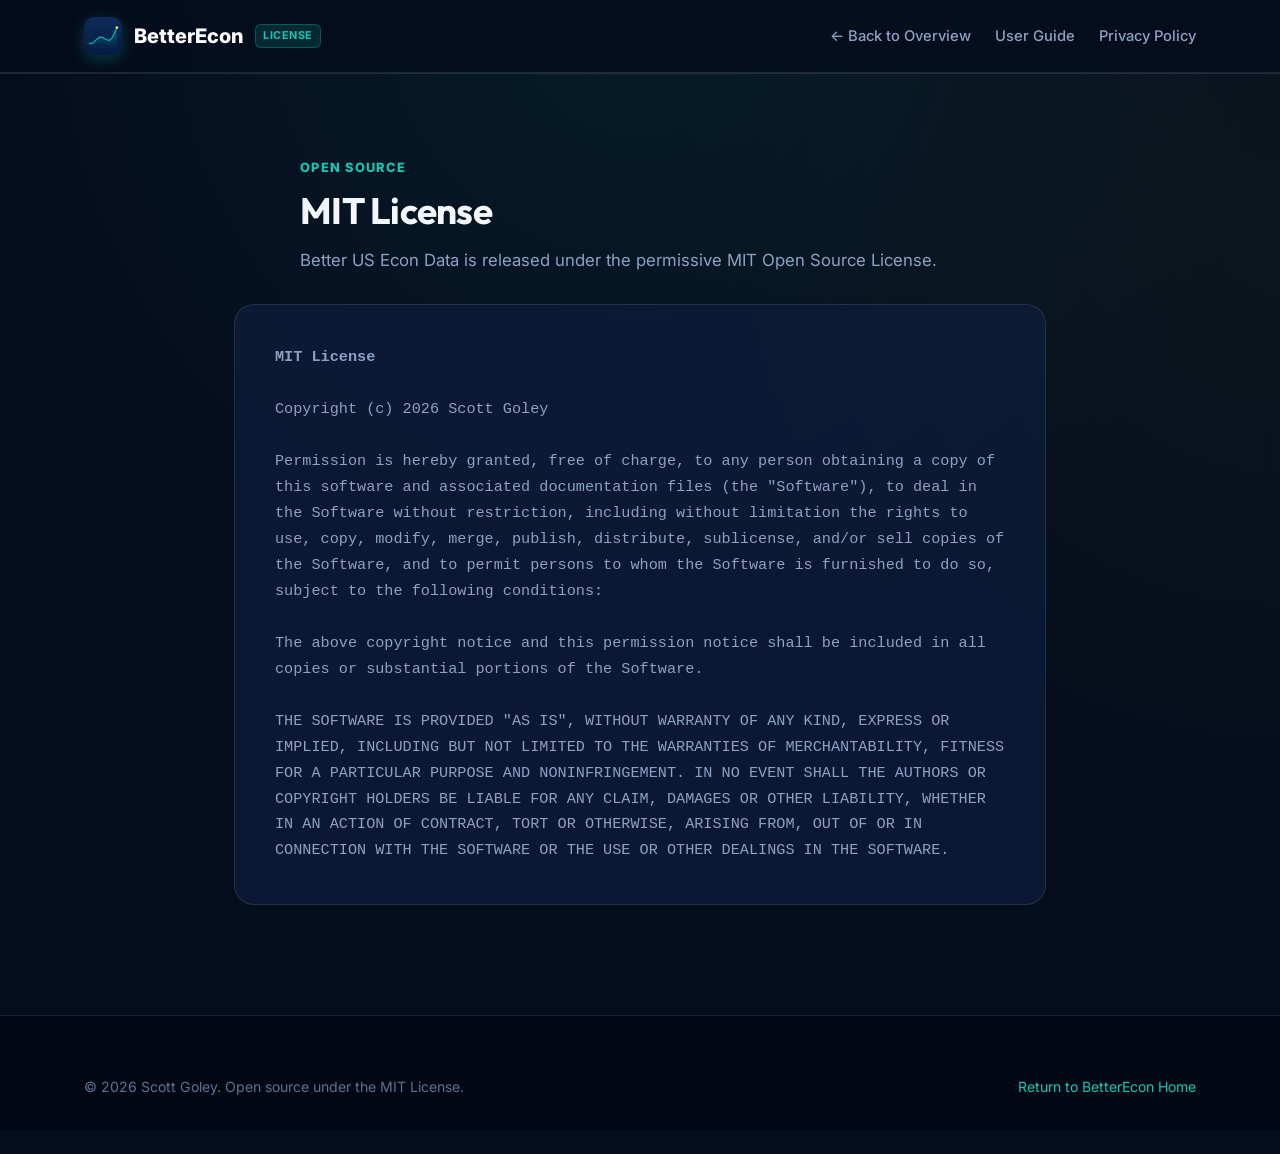
==== docs/license.html @ 9e7c8ab2 "feat: rebrand to Better US Econ Data, BYOK Keychain, App Store assets & GitHub Pages portal - Rebran" ====
<!DOCTYPE html>
<html lang="en">
<head>
  <meta charset="UTF-8">
  <meta name="viewport" content="width=device-width, initial-scale=1.0">
  <title>MIT License — Better US Econ Data (BetterEcon)</title>
  <meta name="description" content="Open-source MIT License for Better US Econ Data (BetterEcon).">
  <link rel="icon" type="image/png" href="assets/app-icon.png">
  <link rel="preconnect" href="https://fonts.googleapis.com">
  <link rel="preconnect" href="https://fonts.gstatic.com" crossorigin>
  <link href="https://fonts.googleapis.com/css2?family=Inter:wght@400;500;600;700&family=Outfit:wght@600;700;800&display=swap" rel="stylesheet">
  <link rel="stylesheet" href="style.css">
</head>
<body>
  <header class="site-header">
    <div class="container nav-wrapper">
      <a href="index.html" class="nav-brand">
        <img src="assets/app-icon.png" alt="BetterEcon Icon" class="brand-icon">
        <span>BetterEcon</span>
        <span class="brand-badge">License</span>
      </a>
      <nav>
        <ul class="nav-links">
          <li><a href="index.html">← Back to Overview</a></li>
          <li><a href="index.html#guide">User Guide</a></li>
          <li><a href="privacy.html">Privacy Policy</a></li>
        </ul>
      </nav>
    </div>
  </header>

  <main class="section">
    <div class="container" style="max-width: 860px;">
      <div class="section-header" style="text-align: left; margin-bottom: 30px;">
        <span class="section-tag">Open Source</span>
        <h1 class="section-title">MIT License</h1>
        <p class="section-subtitle">Better US Econ Data is released under the permissive MIT Open Source License.</p>
      </div>

      <div class="legal-box" style="font-family: ui-monospace, SFMono-Regular, Menlo, Monaco, Consolas, monospace; font-size: 0.92rem; line-height: 1.8;">
        <p><strong>MIT License</strong></p>
        <br>
        <p>Copyright (c) 2026 Scott Goley</p>
        <br>
        <p>Permission is hereby granted, free of charge, to any person obtaining a copy of this software and associated documentation files (the "Software"), to deal in the Software without restriction, including without limitation the rights to use, copy, modify, merge, publish, distribute, sublicense, and/or sell copies of the Software, and to permit persons to whom the Software is furnished to do so, subject to the following conditions:</p>
        <br>
        <p>The above copyright notice and this permission notice shall be included in all copies or substantial portions of the Software.</p>
        <br>
        <p>THE SOFTWARE IS PROVIDED "AS IS", WITHOUT WARRANTY OF ANY KIND, EXPRESS OR IMPLIED, INCLUDING BUT NOT LIMITED TO THE WARRANTIES OF MERCHANTABILITY, FITNESS FOR A PARTICULAR PURPOSE AND NONINFRINGEMENT. IN NO EVENT SHALL THE AUTHORS OR COPYRIGHT HOLDERS BE LIABLE FOR ANY CLAIM, DAMAGES OR OTHER LIABILITY, WHETHER IN AN ACTION OF CONTRACT, TORT OR OTHERWISE, ARISING FROM, OUT OF OR IN CONNECTION WITH THE SOFTWARE OR THE USE OR OTHER DEALINGS IN THE SOFTWARE.</p>
      </div>
    </div>
  </main>

  <footer class="site-footer">
    <div class="container footer-bottom" style="border-top: none; padding-top: 0;">
      <div>&copy; 2026 Scott Goley. Open source under the MIT License.</div>
      <a href="index.html">Return to BetterEcon Home</a>
    </div>
  </footer>
</body>
</html>
---- docs/style.css ----
:root {
  --bg-deep: #050d1d;
  --bg-navy: #08152e;
  --bg-surface: #0d1e40;
  --card-bg: rgba(14, 28, 59, 0.75);
  --card-border: rgba(255, 255, 255, 0.1);
  --card-border-hover: rgba(18, 199, 179, 0.4);
  
  --cyan: #12c7b3;
  --cyan-glow: rgba(18, 199, 179, 0.25);
  --lime: #c7e01f;
  --lime-glow: rgba(199, 224, 31, 0.2);
  --coral: #ff6661;
  --gold: #ffba4a;
  
  --text-main: #f3f7fd;
  --text-muted: #8ba2c4;
  --text-dim: #5c7295;
  
  --radius-sm: 8px;
  --radius-md: 14px;
  --radius-lg: 20px;
  --radius-xl: 28px;
  
  --transition: all 0.25s cubic-bezier(0.16, 1, 0.3, 1);
}

* {
  box-sizing: border-box;
  margin: 0;
  padding: 0;
}

html {
  scroll-behavior: smooth;
  font-family: 'Inter', -apple-system, BlinkMacSystemFont, "Segoe UI", Roboto, sans-serif;
  background-color: var(--bg-deep);
  color: var(--text-main);
  line-height: 1.6;
}

body {
  overflow-x: hidden;
  background: radial-gradient(circle at 50% 0%, rgba(18, 199, 179, 0.08), transparent 50%),
              radial-gradient(circle at 100% 20%, rgba(199, 224, 31, 0.04), transparent 40%),
              var(--bg-deep);
  min-height: 100vh;
}

h1, h2, h3, h4, .brand-title {
  font-family: 'Outfit', sans-serif;
  letter-spacing: -0.02em;
  font-weight: 700;
}

a {
  color: var(--cyan);
  text-decoration: none;
  transition: var(--transition);
}

a:hover {
  color: #3fe2ce;
}

.container {
  max-width: 1160px;
  margin: 0 auto;
  padding: 0 24px;
}

/* Header & Nav */
.site-header {
  position: sticky;
  top: 0;
  z-index: 1000;
  backdrop-filter: blur(18px);
  -webkit-backdrop-filter: blur(18px);
  background: rgba(5, 13, 29, 0.82);
  border-bottom: 1px solid var(--card-border);
}

.nav-wrapper {
  display: flex;
  align-items: center;
  justify-content: space-between;
  height: 72px;
}

.nav-brand {
  display: flex;
  align-items: center;
  gap: 12px;
  font-weight: 800;
  font-size: 1.25rem;
  color: #fff;
  text-decoration: none;
}

.brand-icon {
  width: 38px;
  height: 38px;
  border-radius: 10px;
  box-shadow: 0 4px 14px var(--cyan-glow);
}

.brand-badge {
  font-size: 0.68rem;
  font-weight: 700;
  background: rgba(18, 199, 179, 0.15);
  color: var(--cyan);
  padding: 2px 7px;
  border-radius: 6px;
  border: 1px solid rgba(18, 199, 179, 0.3);
  text-transform: uppercase;
  letter-spacing: 0.05em;
}

.nav-links {
  display: flex;
  align-items: center;
  gap: 24px;
  list-style: none;
}

.nav-links a {
  color: var(--text-muted);
  font-size: 0.92rem;
  font-weight: 500;
  padding: 6px 0;
}

.nav-links a:hover {
  color: #fff;
}

.github-btn {
  display: inline-flex;
  align-items: center;
  gap: 8px;
  background: rgba(255, 255, 255, 0.08);
  border: 1px solid var(--card-border);
  color: #fff;
  padding: 8px 16px;
  border-radius: 20px;
  font-size: 0.85rem;
  font-weight: 600;
}

.github-btn:hover {
  background: rgba(255, 255, 255, 0.15);
  color: #fff;
  border-color: rgba(255, 255, 255, 0.25);
}

/* Hero Section */
.hero {
  padding: 90px 0 60px;
  position: relative;
}

.hero-grid {
  display: grid;
  grid-template-columns: 1.15fr 0.85fr;
  gap: 48px;
  align-items: center;
}

.hero-pill {
  display: inline-flex;
  align-items: center;
  gap: 8px;
  padding: 6px 14px;
  background: rgba(199, 224, 31, 0.12);
  border: 1px solid rgba(199, 224, 31, 0.25);
  border-radius: 30px;
  color: var(--lime);
  font-size: 0.82rem;
  font-weight: 700;
  letter-spacing: 0.04em;
  margin-bottom: 24px;
}

.pulse-dot {
  width: 8px;
  height: 8px;
  border-radius: 50%;
  background: var(--lime);
  box-shadow: 0 0 10px var(--lime);
  animation: pulse 2s infinite;
}

@keyframes pulse {
  0% { transform: scale(0.95); opacity: 0.8; }
  50% { transform: scale(1.25); opacity: 1; }
  100% { transform: scale(0.95); opacity: 0.8; }
}

.hero h1 {
  font-size: 3.4rem;
  line-height: 1.08;
  margin-bottom: 20px;
  color: #fff;
}

.hero-gradient {
  background: linear-gradient(135deg, #fff 30%, var(--cyan) 90%);
  -webkit-background-clip: text;
  -webkit-text-fill-color: transparent;
}

.hero-desc {
  font-size: 1.15rem;
  color: var(--text-muted);
  line-height: 1.6;
  margin-bottom: 32px;
  max-width: 540px;
}

.hero-cta-group {
  display: flex;
  flex-wrap: wrap;
  gap: 14px;
  margin-bottom: 40px;
}

.btn-primary {
  display: inline-flex;
  align-items: center;
  gap: 8px;
  background: var(--cyan);
  color: var(--bg-deep);
  padding: 13px 24px;
  border-radius: var(--radius-md);
  font-weight: 700;
  font-size: 0.95rem;
  box-shadow: 0 4px 20px var(--cyan-glow);
  transition: var(--transition);
}

.btn-primary:hover {
  background: #25dfcb;
  transform: translateY(-2px);
  color: var(--bg-deep);
}

.btn-secondary {
  display: inline-flex;
  align-items: center;
  gap: 8px;
  background: rgba(255, 255, 255, 0.06);
  color: #fff;
  border: 1px solid var(--card-border);
  padding: 13px 22px;
  border-radius: var(--radius-md);
  font-weight: 600;
  font-size: 0.95rem;
  transition: var(--transition);
}

.btn-secondary:hover {
  background: rgba(255, 255, 255, 0.12);
  border-color: rgba(255, 255, 255, 0.25);
  color: #fff;
}

.hero-badges {
  display: flex;
  gap: 20px;
  color: var(--text-dim);
  font-size: 0.85rem;
  font-weight: 500;
}

.hero-badge-item {
  display: flex;
  align-items: center;
  gap: 6px;
}

.hero-badge-item svg {
  color: var(--cyan);
}

/* Phone Mockup Frame */
.device-mockup {
  background: var(--bg-navy);
  border: 2px solid rgba(255, 255, 255, 0.14);
  border-radius: 40px;
  padding: 14px;
  box-shadow: 0 25px 60px rgba(0, 0, 0, 0.6), 0 0 40px rgba(18, 199, 179, 0.1);
  position: relative;
  max-width: 360px;
  margin: 0 auto;
}

.device-screen {
  background: #07132a;
  border-radius: 28px;
  overflow: hidden;
  padding: 18px 16px;
  color: #fff;
}

.mockup-header {
  display: flex;
  justify-content: space-between;
  align-items: center;
  margin-bottom: 14px;
}

.mockup-label {
  font-size: 0.68rem;
  font-weight: 800;
  letter-spacing: 0.1em;
  color: var(--text-dim);
}

.mockup-title {
  font-size: 1.3rem;
  font-weight: 800;
}

.mockup-status-pill {
  font-size: 0.72rem;
  font-weight: 700;
  padding: 3px 8px;
  border-radius: 12px;
  background: rgba(199, 224, 31, 0.15);
  color: var(--lime);
  display: flex;
  align-items: center;
  gap: 5px;
}

/* Hero Spotlight Card inside Mockup */
.spotlight-card {
  background: rgba(14, 28, 59, 0.9);
  border: 1.5px solid rgba(18, 199, 179, 0.4);
  border-radius: var(--radius-md);
  padding: 14px;
  margin-bottom: 12px;
}

.spotlight-header {
  display: flex;
  justify-content: space-between;
  font-size: 0.72rem;
  font-weight: 800;
  color: var(--lime);
  margin-bottom: 4px;
}

.spotlight-value {
  font-size: 1.8rem;
  font-weight: 800;
  color: var(--cyan);
}

.spotlight-delta {
  font-size: 0.72rem;
  font-weight: 700;
  color: var(--lime);
}

.mockup-chart-svg {
  width: 100%;
  height: 65px;
  margin: 8px 0;
}

/* Watchlist Stack inside Mockup */
.mockup-card-grid {
  display: grid;
  grid-template-columns: 1fr 1fr;
  gap: 8px;
}

.mockup-card {
  background: #ffffff;
  color: #07132a;
  padding: 10px;
  border-radius: 12px;
}

.mockup-card-id {
  font-size: 0.68rem;
  font-weight: 800;
  color: #0e2752;
}

.mockup-card-val {
  font-size: 1.05rem;
  font-weight: 800;
  margin: 2px 0;
}

.mockup-card-delta {
  font-size: 0.65rem;
  font-weight: 700;
  color: #15803d;
}

/* Sections */
.section {
  padding: 80px 0;
  border-top: 1px solid var(--card-border);
}

.section-header {
  text-align: center;
  max-width: 680px;
  margin: 0 auto 50px;
}

.section-tag {
  display: inline-block;
  color: var(--cyan);
  font-size: 0.8rem;
  font-weight: 800;
  letter-spacing: 0.1em;
  text-transform: uppercase;
  margin-bottom: 12px;
}

.section-title {
  font-size: 2.3rem;
  line-height: 1.15;
  margin-bottom: 14px;
}

.section-subtitle {
  color: var(--text-muted);
  font-size: 1.05rem;
}

/* Grid & Cards */
.feature-grid {
  display: grid;
  grid-template-columns: repeat(3, 1fr);
  gap: 24px;
}

.feature-card {
  background: var(--card-bg);
  border: 1px solid var(--card-border);
  border-radius: var(--radius-lg);
  padding: 30px;
  transition: var(--transition);
}

.feature-card:hover {
  border-color: var(--card-border-hover);
  transform: translateY(-4px);
  box-shadow: 0 16px 36px rgba(0, 0, 0, 0.35);
}

.feature-icon-wrapper {
  width: 48px;
  height: 48px;
  border-radius: 12px;
  background: rgba(18, 199, 179, 0.12);
  color: var(--cyan);
  display: flex;
  align-items: center;
  justify-content: center;
  margin-bottom: 20px;
}

.feature-card h3 {
  font-size: 1.25rem;
  margin-bottom: 10px;
  color: #fff;
}

.feature-card p {
  color: var(--text-muted);
  font-size: 0.94rem;
  line-height: 1.6;
}

/* User Guide Steps */
.guide-layout {
  display: grid;
  grid-template-columns: 280px 1fr;
  gap: 40px;
}

.guide-sidebar {
  position: sticky;
  top: 100px;
  align-self: start;
}

.guide-menu {
  list-style: none;
  border-left: 2px solid var(--card-border);
}

.guide-menu li a {
  display: block;
  padding: 8px 18px;
  color: var(--text-muted);
  font-size: 0.92rem;
  font-weight: 500;
  border-left: 2px solid transparent;
  margin-left: -2px;
}

.guide-menu li a:hover,
.guide-menu li a.active {
  color: var(--cyan);
  border-left-color: var(--cyan);
}

.guide-content {
  display: flex;
  flex-direction: column;
  gap: 44px;
}

.guide-step-card {
  background: var(--card-bg);
  border: 1px solid var(--card-border);
  border-radius: var(--radius-lg);
  padding: 34px;
}

.step-badge {
  display: inline-flex;
  align-items: center;
  justify-content: center;
  width: 32px;
  height: 32px;
  background: var(--cyan);
  color: var(--bg-deep);
  font-weight: 800;
  border-radius: 50%;
  margin-bottom: 16px;
}

.guide-step-card h3 {
  font-size: 1.45rem;
  margin-bottom: 14px;
}

.guide-step-card p,
.guide-step-card li {
  color: var(--text-muted);
  font-size: 0.96rem;
  line-height: 1.65;
}

.guide-step-card ul {
  padding-left: 20px;
  margin: 12px 0 16px;
}

/* Code Snippet Box */
.code-block {
  background: #020712;
  border: 1px solid rgba(255, 255, 255, 0.1);
  border-radius: var(--radius-md);
  padding: 16px;
  font-family: ui-monospace, SFMono-Regular, Menlo, Monaco, Consolas, monospace;
  font-size: 0.88rem;
  color: #63d9cb;
  overflow-x: auto;
  margin: 14px 0;
  display: flex;
  justify-content: space-between;
  align-items: center;
}

.copy-btn {
  background: rgba(255, 255, 255, 0.1);
  border: none;
  color: var(--text-muted);
  padding: 4px 10px;
  border-radius: 6px;
  cursor: pointer;
  font-size: 0.78rem;
  font-weight: 600;
}

.copy-btn:hover {
  background: rgba(255, 255, 255, 0.2);
  color: #fff;
}

/* Callout Box */
.callout {
  border-left: 4px solid var(--cyan);
  background: rgba(18, 199, 179, 0.08);
  border-radius: 0 var(--radius-md) var(--radius-md) 0;
  padding: 18px 22px;
  margin: 20px 0;
}

.callout.warning {
  border-left-color: var(--coral);
  background: rgba(255, 102, 97, 0.08);
}

.callout h4 {
  font-size: 1rem;
  margin-bottom: 6px;
  color: #fff;
}

.callout p {
  font-size: 0.9rem;
  color: var(--text-muted);
}

/* Policy & Legal Box */
.legal-box {
  background: var(--card-bg);
  border: 1px solid var(--card-border);
  border-radius: var(--radius-lg);
  padding: 40px;
  margin-bottom: 30px;
}

.legal-box h3 {
  font-size: 1.35rem;
  margin: 24px 0 10px;
  color: #fff;
}

.legal-box h3:first-of-type {
  margin-top: 0;
}

.legal-box p, .legal-box li {
  color: var(--text-muted);
  font-size: 0.95rem;
  line-height: 1.7;
}

.legal-box ul {
  padding-left: 20px;
  margin: 10px 0;
}

/* Footer */
.site-footer {
  border-top: 1px solid var(--card-border);
  padding: 60px 0 30px;
  background: rgba(3, 8, 18, 0.9);
  color: var(--text-dim);
  font-size: 0.88rem;
}

.footer-grid {
  display: grid;
  grid-template-columns: 2fr 1fr 1fr;
  gap: 40px;
  margin-bottom: 40px;
}

.footer-brand h4 {
  color: #fff;
  font-size: 1.1rem;
  margin-bottom: 8px;
}

.footer-col h5 {
  color: #fff;
  font-size: 0.9rem;
  margin-bottom: 14px;
}

.footer-col ul {
  list-style: none;
}

.footer-col ul li {
  margin-bottom: 8px;
}

.footer-col a {
  color: var(--text-muted);
}

.footer-col a:hover {
  color: var(--cyan);
}

.footer-bottom {
  padding-top: 24px;
  border-top: 1px solid rgba(255, 255, 255, 0.06);
  display: flex;
  justify-content: space-between;
  align-items: center;
  flex-wrap: wrap;
  gap: 12px;
}

/* Responsive */
@media (max-width: 960px) {
  .hero-grid {
    grid-template-columns: 1fr;
    text-align: center;
  }
  .hero-desc {
    margin: 0 auto 32px;
  }
  .hero-cta-group {
    justify-content: center;
  }
  .hero-badges {
    justify-content: center;
  }
  .feature-grid {
    grid-template-columns: 1fr;
  }
  .guide-layout {
    grid-template-columns: 1fr;
  }
  .guide-sidebar {
    display: none;
  }
  .footer-grid {
    grid-template-columns: 1fr;
  }
}
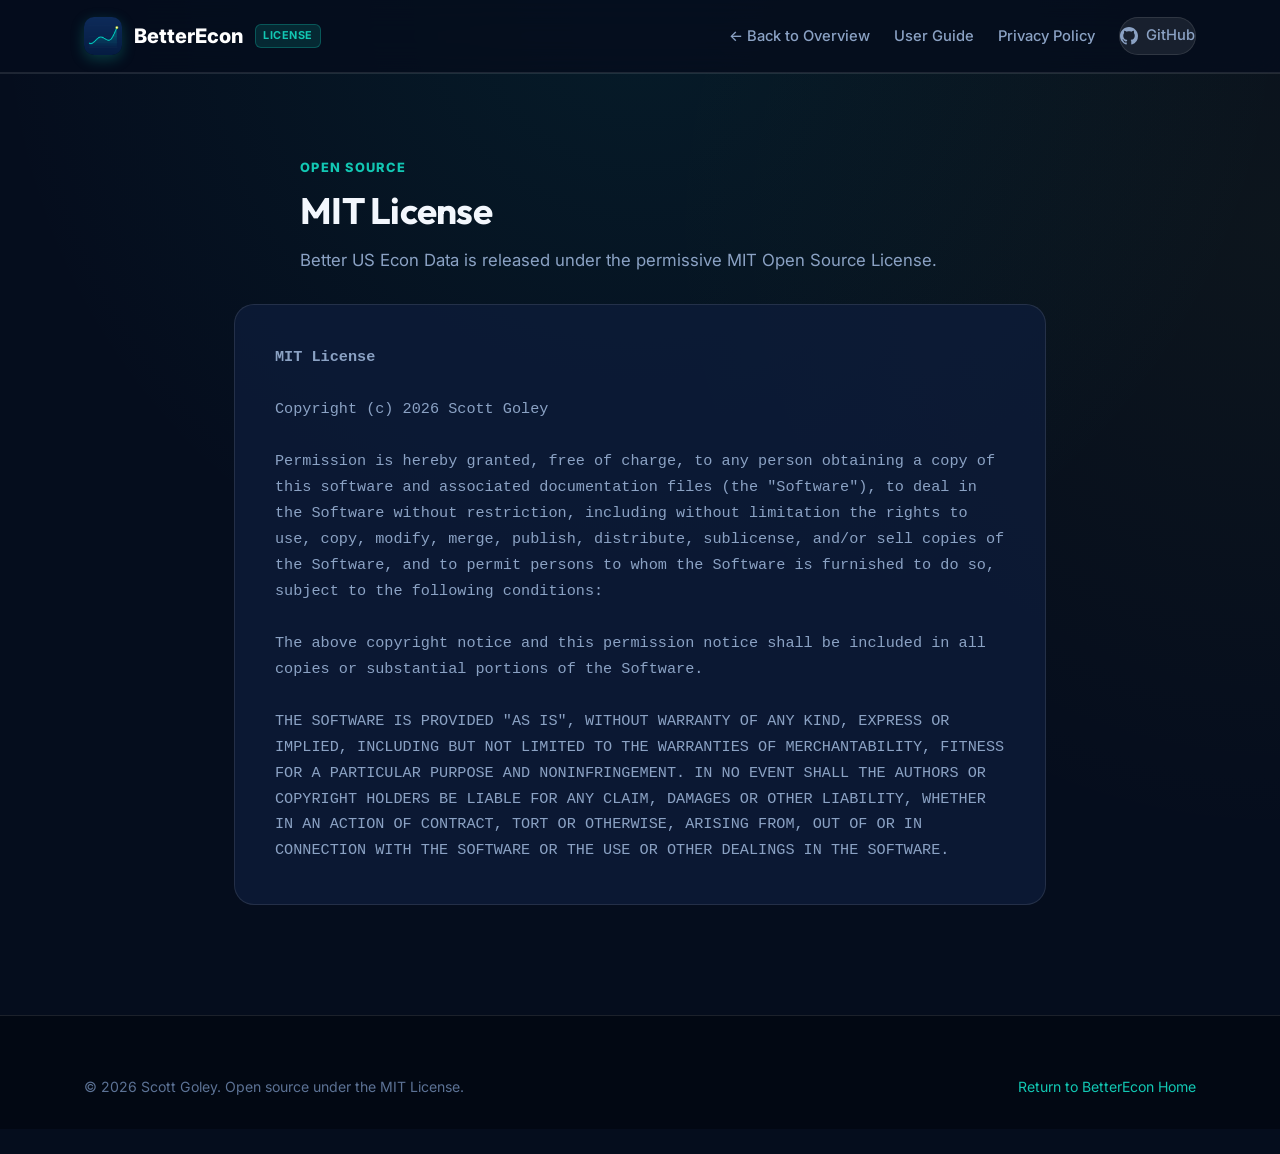
==== commit 9b78062d: "fix(docs): add responsive mobile hamburger navigation and adaptive layouts" ====
--- a/docs/license.html
+++ b/docs/license.html
@@ -19,11 +19,25 @@
         <span>BetterEcon</span>
         <span class="brand-badge">License</span>
       </a>
-      <nav>
+      <button class="nav-toggle" id="nav-toggle" aria-label="Toggle navigation" aria-expanded="false">
+        <span class="bar"></span>
+        <span class="bar"></span>
+        <span class="bar"></span>
+      </button>
+
+      <nav class="nav-menu" id="nav-menu">
         <ul class="nav-links">
           <li><a href="index.html">← Back to Overview</a></li>
           <li><a href="index.html#guide">User Guide</a></li>
           <li><a href="privacy.html">Privacy Policy</a></li>
+          <li class="nav-action">
+            <a href="https://github.com/sgoley/BetterEcon" target="_blank" rel="noopener" class="github-btn">
+              <svg width="18" height="18" viewBox="0 0 24 24" fill="currentColor">
+                <path d="M12 0C5.37 0 0 5.37 0 12c0 5.31 3.435 9.795 8.205 11.385.6.105.825-.255.825-.57 0-.285-.015-1.23-.015-2.235-3.015.555-3.795-.735-4.035-1.41-.135-.345-.72-1.41-1.23-1.695-.42-.225-1.02-.78-.015-.795.945-.015 1.62.87 1.845 1.23 1.08 1.815 2.805 1.305 3.495.99.105-.78.42-1.305.765-1.605-2.67-.3-5.46-1.335-5.46-5.925 0-1.305.465-2.385 1.23-3.225-.12-.3-.54-1.53.12-3.18 0 0 1.005-.315 3.3 1.23.96-.27 1.98-.405 3-.405s2.04.135 3 .405c2.295-1.56 3.3-1.23 3.3-1.23.66 1.65.24 2.88.12 3.18.765.84 1.23 1.905 1.23 3.225 0 4.605-2.805 5.625-5.475 5.925.435.375.81 1.095.81 2.22 0 1.605-.015 2.895-.015 3.3 0 .315.225.69.825.57A12.02 12.02 0 0024 12c0-6.63-5.37-12-12-12z"/>
+              </svg>
+              <span>GitHub</span>
+            </a>
+          </li>
         </ul>
       </nav>
     </div>
@@ -57,5 +71,6 @@
       <a href="index.html">Return to BetterEcon Home</a>
     </div>
   </footer>
+  <script src="app.js"></script>
 </body>
 </html>
--- a/docs/style.css
+++ b/docs/style.css
@@ -116,6 +116,29 @@
   letter-spacing: 0.05em;
 }
 
+.nav-toggle {
+  display: none;
+  background: transparent;
+  border: 1px solid var(--card-border);
+  border-radius: var(--radius-sm);
+  width: 42px;
+  height: 42px;
+  padding: 10px 8px;
+  cursor: pointer;
+  flex-direction: column;
+  justify-content: space-between;
+  align-items: center;
+  transition: var(--transition);
+}
+
+.nav-toggle .bar {
+  width: 100%;
+  height: 2px;
+  background: var(--text-main);
+  border-radius: 2px;
+  transition: transform 0.25s cubic-bezier(0.16, 1, 0.3, 1), opacity 0.2s ease;
+}
+
 .nav-links {
   display: flex;
   align-items: center;
@@ -699,29 +722,257 @@
 
 /* Responsive */
 @media (max-width: 960px) {
+  .nav-toggle {
+    display: flex;
+  }
+
+  .nav-menu {
+    position: fixed;
+    top: 72px;
+    left: 0;
+    right: 0;
+    width: 100%;
+    max-height: 0;
+    overflow: hidden;
+    background: rgba(5, 13, 29, 0.98);
+    backdrop-filter: blur(24px);
+    -webkit-backdrop-filter: blur(24px);
+    border-bottom: 1px solid var(--card-border);
+    box-shadow: 0 20px 40px rgba(0, 0, 0, 0.7);
+    transition: max-height 0.35s cubic-bezier(0.16, 1, 0.3, 1), opacity 0.25s ease;
+    opacity: 0;
+    pointer-events: none;
+    z-index: 999;
+  }
+
+  .nav-menu.open {
+    max-height: calc(100vh - 72px);
+    overflow-y: auto;
+    opacity: 1;
+    pointer-events: auto;
+  }
+
+  .nav-links {
+    flex-direction: column;
+    align-items: stretch;
+    gap: 0;
+    padding: 16px 20px 24px;
+    width: 100%;
+  }
+
+  .nav-links li {
+    border-bottom: 1px solid rgba(255, 255, 255, 0.06);
+  }
+
+  .nav-links li:last-child {
+    border-bottom: none;
+    padding-top: 14px;
+  }
+
+  .nav-links a {
+    display: block;
+    padding: 13px 4px;
+    font-size: 1.05rem;
+    font-weight: 600;
+    color: var(--text-main);
+  }
+
+  .nav-links a:hover {
+    color: var(--cyan);
+    padding-left: 8px;
+  }
+
+  .nav-toggle.open .bar:nth-child(1) {
+    transform: translateY(7.5px) rotate(45deg);
+  }
+
+  .nav-toggle.open .bar:nth-child(2) {
+    opacity: 0;
+    transform: scaleX(0);
+  }
+
+  .nav-toggle.open .bar:nth-child(3) {
+    transform: translateY(-7.5px) rotate(-45deg);
+  }
+
+  .nav-action .github-btn {
+    width: 100%;
+    justify-content: center;
+    padding: 13px;
+    font-size: 0.95rem;
+  }
+
+  /* Hero adjustments */
+  .hero {
+    padding: 50px 0 36px;
+  }
+
   .hero-grid {
     grid-template-columns: 1fr;
     text-align: center;
-  }
+    gap: 36px;
+  }
+
+  .hero h1 {
+    font-size: clamp(2.2rem, 7.5vw, 3rem);
+    line-height: 1.12;
+  }
+
   .hero-desc {
-    margin: 0 auto 32px;
-  }
+    margin: 0 auto 28px;
+    font-size: 1.05rem;
+    max-width: 100%;
+  }
+
   .hero-cta-group {
     justify-content: center;
-  }
+    gap: 12px;
+    margin-bottom: 28px;
+  }
+
   .hero-badges {
     justify-content: center;
-  }
+    flex-wrap: wrap;
+    gap: 14px;
+  }
+
+  .device-mockup {
+    max-width: 360px;
+    width: 100%;
+    margin: 0 auto;
+  }
+
+  /* Layout and cards */
+  .section {
+    padding: 60px 0;
+  }
+
+  .section-title {
+    font-size: clamp(1.8rem, 6vw, 2.3rem);
+  }
+
   .feature-grid {
     grid-template-columns: 1fr;
-  }
+    gap: 16px;
+  }
+
   .guide-layout {
     grid-template-columns: 1fr;
   }
+
   .guide-sidebar {
     display: none;
   }
+
+  .guide-step-card {
+    padding: 24px 18px;
+  }
+
+  .code-block {
+    flex-direction: column;
+    align-items: stretch;
+    gap: 12px;
+    padding: 14px;
+  }
+
+  .code-block code {
+    white-space: pre-wrap;
+    word-break: break-all;
+    font-size: 0.82rem;
+    line-height: 1.5;
+  }
+
+  .copy-btn {
+    align-self: flex-end;
+    padding: 6px 14px;
+  }
+
+  .legal-box {
+    padding: 26px 18px;
+  }
+
   .footer-grid {
     grid-template-columns: 1fr;
-  }
-}
+    gap: 30px;
+  }
+}
+
+@media (max-width: 480px) {
+  .container {
+    padding: 0 16px;
+  }
+
+  .nav-wrapper {
+    height: 64px;
+  }
+
+  .nav-menu {
+    top: 64px;
+  }
+
+  .nav-brand {
+    font-size: 1.12rem;
+    gap: 8px;
+  }
+
+  .brand-icon {
+    width: 32px;
+    height: 32px;
+  }
+
+  .brand-badge {
+    display: none;
+  }
+
+  .hero-cta-group {
+    flex-direction: column;
+    width: 100%;
+    max-width: 320px;
+    margin: 0 auto 28px;
+  }
+
+  .hero-cta-group .btn-primary,
+  .hero-cta-group .btn-secondary {
+    width: 100%;
+    justify-content: center;
+  }
+
+  .hero-badges {
+    flex-direction: column;
+    align-items: center;
+    gap: 8px;
+  }
+
+  .device-mockup {
+    padding: 10px;
+    border-radius: 28px;
+  }
+
+  .device-screen {
+    padding: 14px 10px;
+    border-radius: 20px;
+  }
+
+  .mockup-card-grid {
+    grid-template-columns: 1fr;
+    gap: 8px;
+  }
+
+  .spotlight-value {
+    font-size: 1.5rem;
+  }
+
+  .guide-step-card {
+    padding: 20px 14px;
+  }
+
+  .legal-box {
+    padding: 20px 14px;
+  }
+
+  .footer-bottom {
+    flex-direction: column;
+    align-items: flex-start;
+    gap: 8px;
+  }
+}
